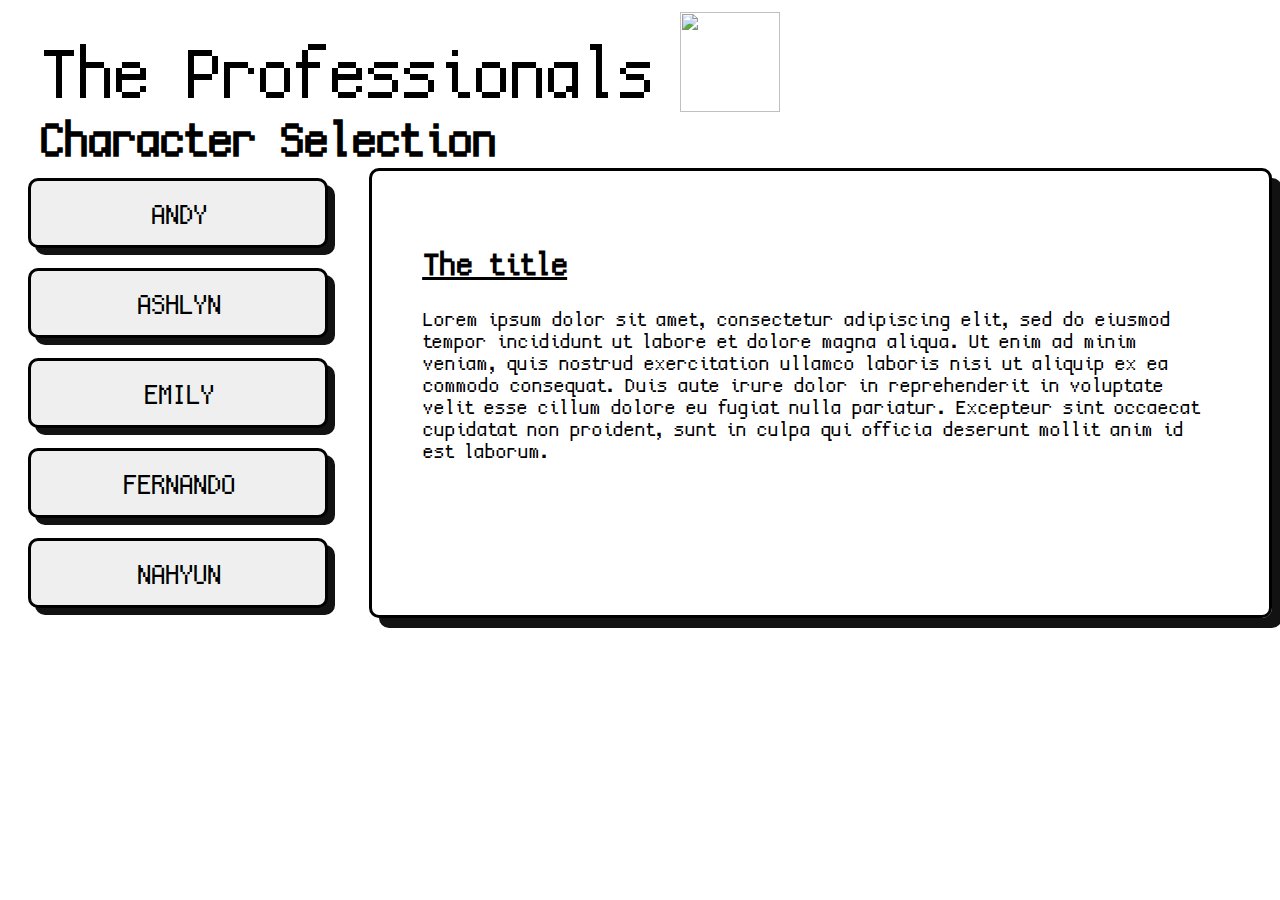
==== index.html @ 23911b60 "Renamed to index" ====
<html>
  <head>
    <meta charset="utf-8" />
    <title>Professionals Portfolio</title>
    <link
      rel="stylesheet"
      href="https://cdn.jsdelivr.net/npm/bulma@0.9.4/css/bulma.min.css"
    />
    <link rel="stylesheet" href="index.css" />
    <script src="main.js"></script>
  </head>

  <body>
    <div class="head">
      <div class="title">The Professionals</div>
      <img src="dog.gif" class="dog"/>
    </div>
    <div class="subtitle">Character Selection</div>
    <div class="container">
      <!-- Character Selection -->
      <div class="buttons-vertical">
        <button onclick="displayAndy()" id="Andy">ANDY</button>
        <button onclick="displayAshlyn()" id="Ashlyn">ASHLYN</button>
        <button onclick="displayEmily()" id="Emily">EMILY</button>
        <button onclick="displayFernando()" id="Fernando">FERNANDO</button>
        <button onclick="displayNahyun()" id="Nahyun">NAHYUN</button>
      </div>
      <div class="summary-container">
        <div class="summary-body">
          <h2 class="summary-title" id="summary-title">The title</h2>
          <p class="summary-text" id="summary-text">
            Lorem ipsum dolor sit amet, consectetur adipiscing elit, sed do
            eiusmod tempor incididunt ut labore et dolore magna aliqua. Ut enim
            ad minim veniam, quis nostrud exercitation ullamco laboris nisi ut
            aliquip ex ea commodo consequat. Duis aute irure dolor in
            reprehenderit in voluptate velit esse cillum dolore eu fugiat nulla
            pariatur. Excepteur sint occaecat cupidatat non proident, sunt in
            culpa qui officia deserunt mollit anim id est laborum.
          </p>
        </div>
        <div class="summary-img">
          <img id="sprite" />
        </div>
        <div></div>
        <button class="select-character" id="characterSelect">SELECT</button>
      </div>
    </div>
  </body>
</html>
---- index.css ----
@font-face {
  font-family: Cozette;
  src: url(CozetteVector.ttf);
}

body {
  font-family: Cozette;
}

button {
  font-family: Cozette;
}

.head {
  display: flex;
  align-items: center;
}

.dog {
  width: 100px;
  height: 100px;
}

.title {
  font-size: 72px;
  padding: 30px 30px 0px 30px;
  margin-bottom: 0px;
}

.subtitle {
  font-size: 48px;
  font-weight: bold;
  padding: 0px 30px 0px 30px;
  margin-bottom: 0px;
}

.container {
  display: grid;
  grid-template-columns: 1fr 2.5fr;
}

.buttons-vertical {
  display: flex;
  flex-direction: column;
  justify-content: center;
}

.summary-container {
  display: grid;
  grid-template-columns: 3fr fit-content(20%);
  border: solid 3px;
  border-radius: 10px;
  box-shadow: 10px 10px #121212;
}

.summary-img {
  margin: auto auto auto auto;
  display: none;
  width: 300px;
}

.summary-body {
  padding: 50px;
}

.summary-title {
  font-size: 32px;
  font-weight: bold;
  text-decoration: underline;
}

.summary-text {
  font-size: 20px;
}

.select-character {
  margin-left: auto;
  margin-right: auto;
  font-size: 24px;
  width: 100px;
  height: 70px;
  display: none;
}

button {
  border: solid 3px;
  border-radius: 10px;
  padding: 20px 10px 20px 10px;
  margin: 10px 20px 10px 20px;
  transition: all 0.3s ease;
  box-shadow: 7px 7px #121212;
  font-size: 28px;
  width: 300px;
  height: 70px;
}

button:hover {
  background-color: #121212;
  color: aliceblue;
  border: solid #121212;
  font-size: 25px;
}
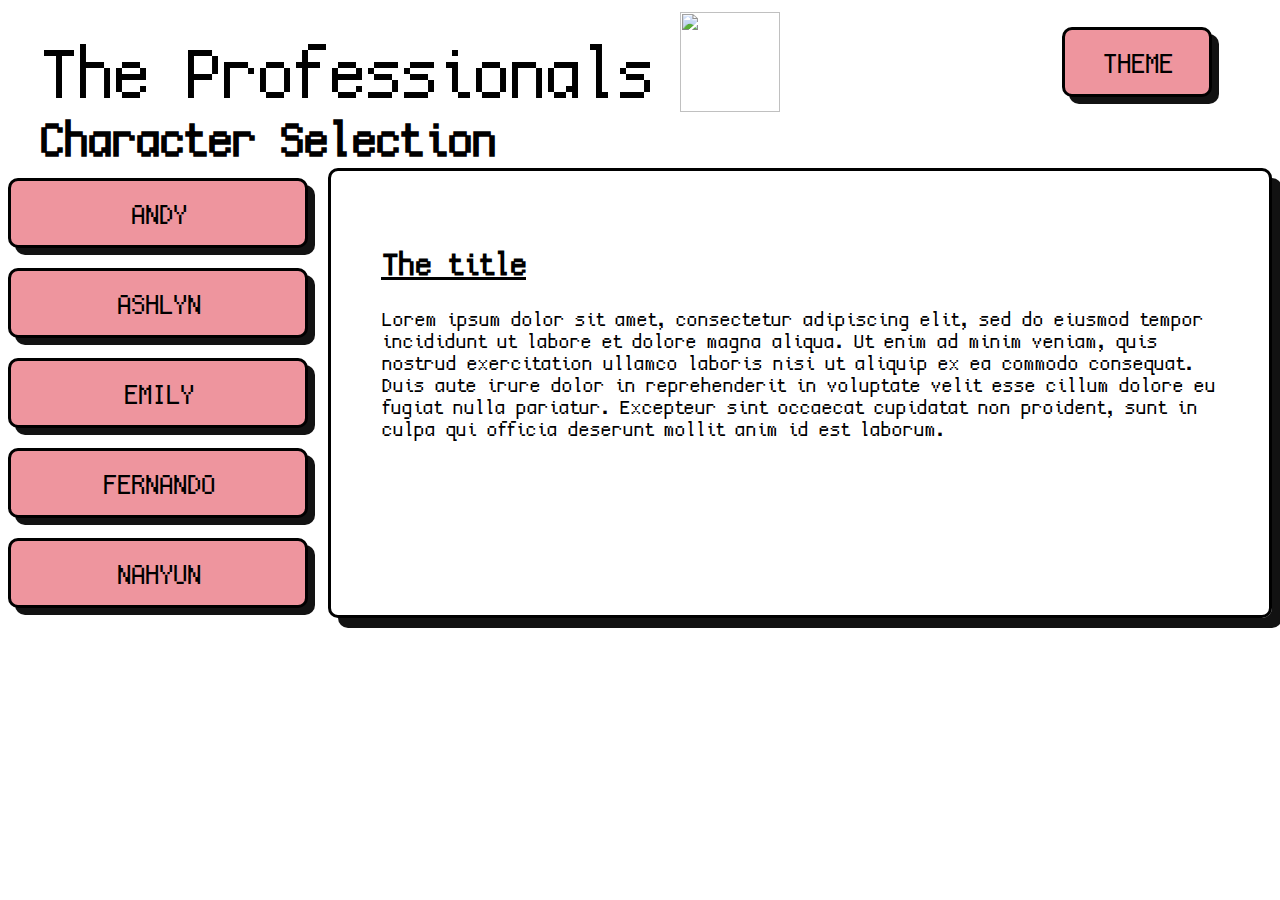
==== commit 5fa4b436: "Added color buttons" ====
--- a/index.html
+++ b/index.html
@@ -6,43 +6,67 @@
       rel="stylesheet"
       href="https://cdn.jsdelivr.net/npm/bulma@0.9.4/css/bulma.min.css"
     />
+    <link
+      rel="stylesheet"
+      href="https://cdnjs.cloudflare.com/ajax/libs/font-awesome/4.7.0/css/font-awesome.min.css"
+    />
     <link rel="stylesheet" href="index.css" />
     <script src="main.js"></script>
   </head>
 
   <body>
-    <div class="head">
-      <div class="title">The Professionals</div>
-      <img src="dog.gif" class="dog"/>
-    </div>
-    <div class="subtitle">Character Selection</div>
-    <div class="container">
-      <!-- Character Selection -->
-      <div class="buttons-vertical">
-        <button onclick="displayAndy()" id="Andy">ANDY</button>
-        <button onclick="displayAshlyn()" id="Ashlyn">ASHLYN</button>
-        <button onclick="displayEmily()" id="Emily">EMILY</button>
-        <button onclick="displayFernando()" id="Fernando">FERNANDO</button>
-        <button onclick="displayNahyun()" id="Nahyun">NAHYUN</button>
+    <div class="content">
+      <div class="head">
+        <div class="title">The Professionals</div>
+        <img src="dog.gif" class="dog" />
+        <div class="dropdown">
+          <button class="color-select">THEME</button>
+          <div class="dropdown-content">
+            <button class="color-choose" onclick="changePink()">Pink</button>
+            <button class="color-choose blue" onclick="changeBlue()">
+              Blue
+            </button>
+            <button class="color-choose green" onclick="changeGreen()">
+              Green
+            </button>
+          </div>
+        </div>
       </div>
-      <div class="summary-container">
-        <div class="summary-body">
-          <h2 class="summary-title" id="summary-title">The title</h2>
-          <p class="summary-text" id="summary-text">
-            Lorem ipsum dolor sit amet, consectetur adipiscing elit, sed do
-            eiusmod tempor incididunt ut labore et dolore magna aliqua. Ut enim
-            ad minim veniam, quis nostrud exercitation ullamco laboris nisi ut
-            aliquip ex ea commodo consequat. Duis aute irure dolor in
-            reprehenderit in voluptate velit esse cillum dolore eu fugiat nulla
-            pariatur. Excepteur sint occaecat cupidatat non proident, sunt in
-            culpa qui officia deserunt mollit anim id est laborum.
-          </p>
+      <div class="subtitle">Character Selection</div>
+      <div class="container">
+        <!-- Character Selection -->
+        <div class="buttons-vertical">
+          <button onclick="displayAndy()" id="Andy">ANDY</button>
+          <button onclick="displayAshlyn()" id="Ashlyn">ASHLYN</button>
+          <button onclick="displayEmily()" id="Emily">EMILY</button>
+          <button onclick="displayFernando()" id="Fernando">FERNANDO</button>
+          <button onclick="displayNahyun()" id="Nahyun">NAHYUN</button>
         </div>
-        <div class="summary-img">
-          <img id="sprite" />
+        <div class="summary-container">
+          <div class="summary-body">
+            <h2 class="summary-title" id="summary-title">The title</h2>
+            <p class="summary-text" id="summary-text">
+              Lorem ipsum dolor sit amet, consectetur adipiscing elit, sed do
+              eiusmod tempor incididunt ut labore et dolore magna aliqua. Ut
+              enim ad minim veniam, quis nostrud exercitation ullamco laboris
+              nisi ut aliquip ex ea commodo consequat. Duis aute irure dolor in
+              reprehenderit in voluptate velit esse cillum dolore eu fugiat
+              nulla pariatur. Excepteur sint occaecat cupidatat non proident,
+              sunt in culpa qui officia deserunt mollit anim id est laborum.
+            </p>
+          </div>
+          <div class="summary-img">
+            <img id="sprite" />
+          </div>
+          <div></div>
+          <button
+            class="select-character"
+            id="characterSelect"
+            onclick="goToPage()"
+          >
+            SELECT
+          </button>
         </div>
-        <div></div>
-        <button class="select-character" id="characterSelect">SELECT</button>
       </div>
     </div>
   </body>
--- a/index.css
+++ b/index.css
@@ -3,17 +3,71 @@
   src: url(CozetteVector.ttf);
 }
 
-body {
-  font-family: Cozette;
+:root {
+  --black: #121212;
+  --pink: #ee959e;
+  --blue: dodgerblue;
+  --green: greenyellow;
 }
 
-button {
+html * {
   font-family: Cozette;
 }
 
 .head {
   display: flex;
   align-items: center;
+}
+
+.color-select {
+  width: 150px;
+}
+
+.color-choose {
+  width: 120px;
+  margin-left: auto;
+  margin-right: auto;
+}
+
+.blue {
+  background-color: var(--blue);
+}
+
+.green {
+  background-color: var(--green);
+}
+
+.dropbtn {
+  background-color: #4caf50;
+  color: white;
+  padding: 16px;
+  font-size: 16px;
+  border: none;
+  cursor: pointer;
+}
+
+/* The container <div> - needed to position the dropdown content */
+.dropdown {
+  position: relative;
+  margin-left: auto;
+  margin-right: 40px;
+  display: inline-block;
+}
+
+/* Dropdown Content (Hidden by Default) */
+.dropdown-content {
+  display: none;
+  background-color: transparent;
+  box-shadow: none;
+  position: absolute;
+  font-size: 18px;
+  width: 160px;
+  z-index: 1;
+}
+
+.dropdown:hover .dropdown-content {
+  display: flex;
+  flex-direction: column;
 }
 
 .dog {
@@ -35,8 +89,7 @@
 }
 
 .container {
-  display: grid;
-  grid-template-columns: 1fr 2.5fr;
+  display: flex;
 }
 
 .buttons-vertical {
@@ -50,7 +103,7 @@
   grid-template-columns: 3fr fit-content(20%);
   border: solid 3px;
   border-radius: 10px;
-  box-shadow: 10px 10px #121212;
+  box-shadow: 10px 10px var(--black);
 }
 
 .summary-img {
@@ -83,20 +136,54 @@
 }
 
 button {
+  background-color: var(--pink);
   border: solid 3px;
   border-radius: 10px;
   padding: 20px 10px 20px 10px;
-  margin: 10px 20px 10px 20px;
+  margin: 10px 20px 10px 0px;
   transition: all 0.3s ease;
-  box-shadow: 7px 7px #121212;
+  box-shadow: 7px 7px var(--black);
   font-size: 28px;
   width: 300px;
   height: 70px;
 }
 
 button:hover {
-  background-color: #121212;
-  color: aliceblue;
-  border: solid #121212;
+  background-color: var(--black);
+  color: white;
+  border: solid var(--black);
   font-size: 25px;
 }
+
+button:active {
+  box-shadow: 0px 0px var(--pink);
+  transform: translateX(7px) translateY(7px);
+}
+
+@media (max-width: 1000px) {
+  .content {
+    display: flex;
+    height: 100%;
+    flex-direction: column;
+  }
+  .container {
+    display: flex;
+    flex-direction: column;
+    align-items: center;
+    flex-grow: 0;
+    margin: 0;
+  }
+  .buttons-vertical {
+    padding-bottom: 50px;
+  }
+  button {
+    font-size: 42px;
+    padding: 0;
+    width: 70vw;
+    height: 8vh;
+  }
+  .summary-container {
+    margin-left: 30vw;
+    margin-right: 30vw;
+  }
+}
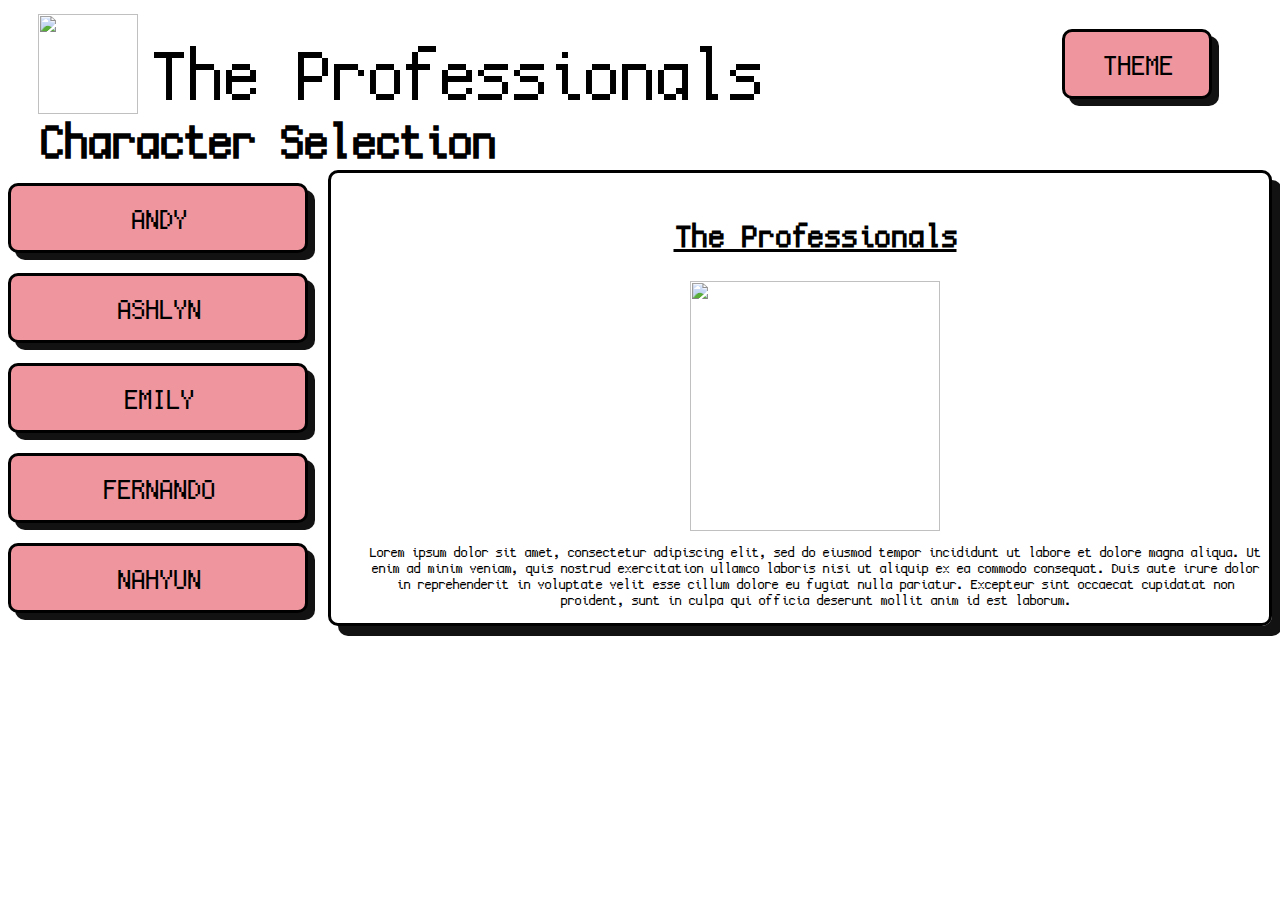
==== commit 96cf766a: "Added back button" ====
--- a/index.html
+++ b/index.html
@@ -6,19 +6,21 @@
       rel="stylesheet"
       href="https://cdn.jsdelivr.net/npm/bulma@0.9.4/css/bulma.min.css"
     />
-    <link
-      rel="stylesheet"
-      href="https://cdnjs.cloudflare.com/ajax/libs/font-awesome/4.7.0/css/font-awesome.min.css"
-    />
     <link rel="stylesheet" href="index.css" />
     <script src="main.js"></script>
+    <script
+      src="https://kit.fontawesome.com/1438e6301e.js"
+      crossorigin="anonymous"
+    ></script>
   </head>
 
   <body>
     <div class="content">
       <div class="head">
+        <a href="index.html">
+          <img src="dog.gif" class="dog" />
+        </a>
         <div class="title">The Professionals</div>
-        <img src="dog.gif" class="dog" />
         <div class="dropdown">
           <button class="color-select">THEME</button>
           <div class="dropdown-content">
@@ -36,15 +38,31 @@
       <div class="container">
         <!-- Character Selection -->
         <div class="buttons-vertical">
-          <button onclick="displayAndy()" id="Andy">ANDY</button>
-          <button onclick="displayAshlyn()" id="Ashlyn">ASHLYN</button>
-          <button onclick="displayEmily()" id="Emily">EMILY</button>
-          <button onclick="displayFernando()" id="Fernando">FERNANDO</button>
-          <button onclick="displayNahyun()" id="Nahyun">NAHYUN</button>
+          <button onclick="displayAndy()" id="Andy">
+            <i class="fa-solid fa-locust"></i>
+            ANDY
+          </button>
+          <button onclick="displayAshlyn()" id="Ashlyn">
+            <i class="fa-solid fa-crow"></i>
+            ASHLYN
+          </button>
+          <button onclick="displayEmily()" id="Emily">
+            <i class="fa-solid fa-kiwi-bird"></i>
+            EMILY
+          </button>
+          <button onclick="displayFernando()" id="Fernando">
+            <i class="fa-solid fa-shrimp"></i>
+            FERNANDO
+          </button>
+          <button onclick="displayNahyun()" id="Nahyun">
+            <i class="fa-solid fa-cow"></i>
+            NAHYUN
+          </button>
         </div>
         <div class="summary-container">
           <div class="summary-body">
-            <h2 class="summary-title" id="summary-title">The title</h2>
+            <h2 class="summary-title" id="summary-title">The Professionals</h2>
+            <img class="group-photo" id="group-photo" src="group.jpg" />
             <p class="summary-text" id="summary-text">
               Lorem ipsum dolor sit amet, consectetur adipiscing elit, sed do
               eiusmod tempor incididunt ut labore et dolore magna aliqua. Ut
--- a/index.css
+++ b/index.css
@@ -6,8 +6,8 @@
 :root {
   --black: #121212;
   --pink: #ee959e;
-  --blue: dodgerblue;
-  --green: greenyellow;
+  --blue: #7F8DE2;
+  --green: #C1FCF6;
 }
 
 html * {
@@ -16,6 +16,7 @@
 
 .head {
   display: flex;
+  margin-top: 10px;
   align-items: center;
 }
 
@@ -73,11 +74,19 @@
 .dog {
   width: 100px;
   height: 100px;
+  margin-left: 30px;
+  align-self: flex-start;
+  transition: all .3s ease;
+}
+
+.dog:hover {
+  width: 110px;
+  height: 110px;
 }
 
 .title {
   font-size: 72px;
-  padding: 30px 30px 0px 30px;
+  padding: 30px 30px 0px 10px;
   margin-bottom: 0px;
 }
 
@@ -113,26 +122,35 @@
 }
 
 .summary-body {
-  padding: 50px;
+  padding: 20px 0px 0px 30px;
 }
 
 .summary-title {
   font-size: 32px;
   font-weight: bold;
+  text-align: center;
   text-decoration: underline;
 }
 
+.group-photo {
+  height: 250px;
+  margin: 10px auto 10px auto;
+  display: block;
+}
+
 .summary-text {
-  font-size: 20px;
+  font-size: 14px;
+  text-align: center;
 }
 
 .select-character {
   margin-left: auto;
   margin-right: auto;
-  font-size: 24px;
+  font-size: 20px;
   width: 100px;
   height: 70px;
   display: none;
+  margin-bottom: 20px;
 }
 
 button {
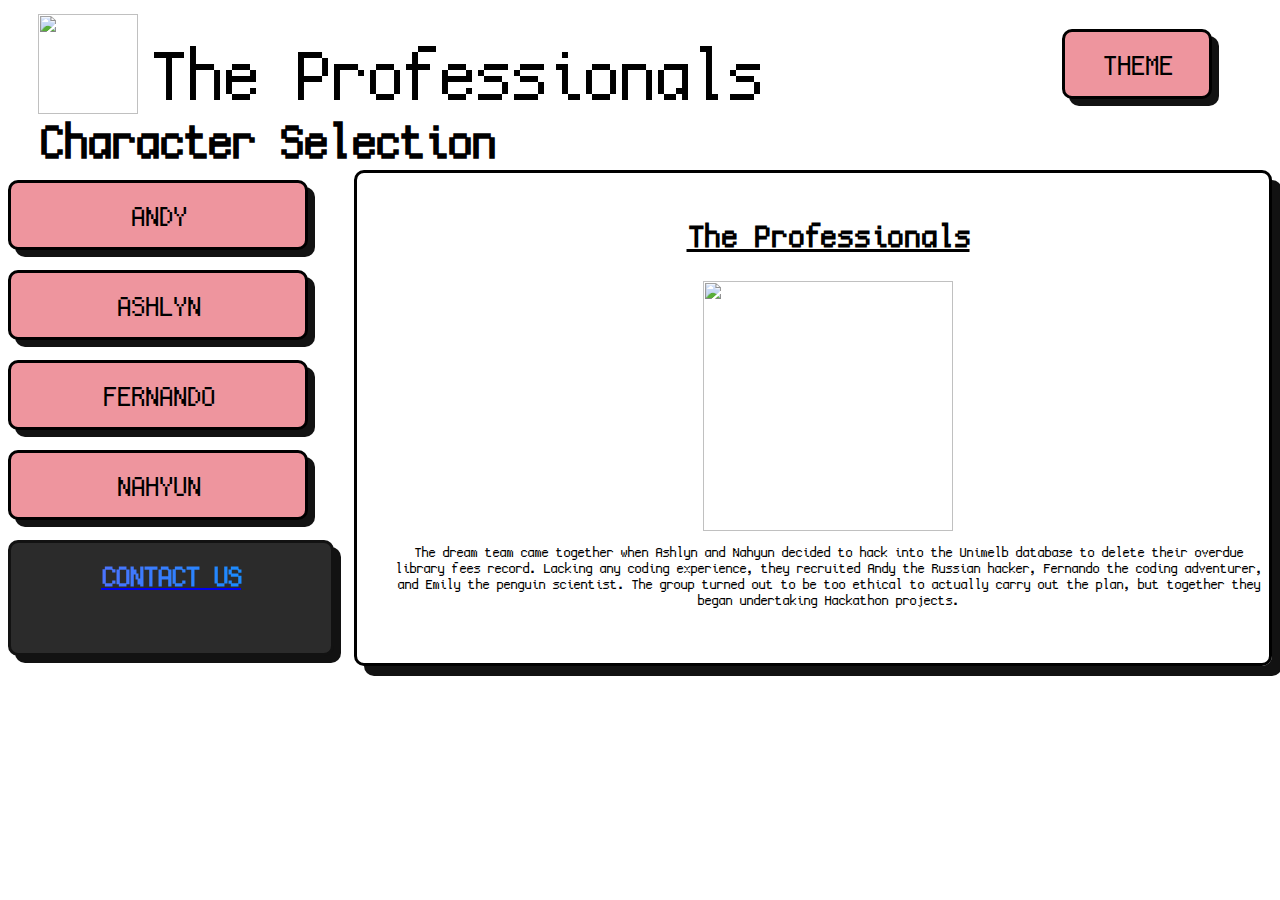
==== commit fe35e38b: "Added contact us page" ====
--- a/index.html
+++ b/index.html
@@ -46,10 +46,6 @@
             <i class="fa-solid fa-crow"></i>
             ASHLYN
           </button>
-          <button onclick="displayEmily()" id="Emily">
-            <i class="fa-solid fa-kiwi-bird"></i>
-            EMILY
-          </button>
           <button onclick="displayFernando()" id="Fernando">
             <i class="fa-solid fa-shrimp"></i>
             FERNANDO
@@ -58,19 +54,21 @@
             <i class="fa-solid fa-cow"></i>
             NAHYUN
           </button>
+          <a href="contact.html" class="contact-us-button">
+            <div id="shadowBox">
+              <div class="rainbow rainbow_text_animated">CONTACT US</div>
+            </div>
+          </a>
         </div>
         <div class="summary-container">
           <div class="summary-body">
             <h2 class="summary-title" id="summary-title">The Professionals</h2>
             <img class="group-photo" id="group-photo" src="group.jpg" />
             <p class="summary-text" id="summary-text">
-              Lorem ipsum dolor sit amet, consectetur adipiscing elit, sed do
-              eiusmod tempor incididunt ut labore et dolore magna aliqua. Ut
-              enim ad minim veniam, quis nostrud exercitation ullamco laboris
-              nisi ut aliquip ex ea commodo consequat. Duis aute irure dolor in
-              reprehenderit in voluptate velit esse cillum dolore eu fugiat
-              nulla pariatur. Excepteur sint occaecat cupidatat non proident,
-              sunt in culpa qui officia deserunt mollit anim id est laborum.
+              The dream team came together when Ashlyn and Nahyun decided to hack into the Unimelb database to delete
+              their overdue library fees record. Lacking any coding experience, they recruited Andy the Russian hacker,
+              Fernando the coding adventurer, and Emily the penguin scientist. The group turned out to be too ethical
+              to actually carry out the plan, but together they began undertaking Hackathon projects.
             </p>
           </div>
           <div class="summary-img">
--- a/index.css
+++ b/index.css
@@ -6,8 +6,8 @@
 :root {
   --black: #121212;
   --pink: #ee959e;
-  --blue: #7F8DE2;
-  --green: #C1FCF6;
+  --blue: #7f8de2;
+  --green: #c1fcf6;
 }
 
 html * {
@@ -76,7 +76,7 @@
   height: 100px;
   margin-left: 30px;
   align-self: flex-start;
-  transition: all .3s ease;
+  transition: all 0.3s ease;
 }
 
 .dog:hover {
@@ -178,6 +178,59 @@
   transform: translateX(7px) translateY(7px);
 }
 
+.contact-us-button {
+  background-color: #2b2b2b;
+  border: solid 3px #121212;
+  border-radius: 10px;
+  padding: 20px 10px 20px 10px;
+  margin: 10px 20px 10px 0px;
+  transition: all 0.3s ease;
+  box-shadow: 7px 7px var(--black);
+  font-size: 28px;
+  width: 300px;
+  height: 70px;
+  line-height: normal;
+}
+
+#shadowBox {
+  background-color: rgb(0, 0, 0);
+  /* Fallback color */
+  background-color: rgba(0, 0, 0, 0);
+  /* Black w/opacity/see-through */
+}
+
+.rainbow {
+  text-align: center;
+  font-size: 28px;
+  font-weight: bold;
+}
+.rainbow_text_animated {
+  background: linear-gradient(
+    to right,
+    #6666ff,
+    #0099ff,
+    #00ff00,
+    #ff3399,
+    #6666ff
+  );
+  -webkit-background-clip: text;
+  background-clip: text;
+  color: transparent;
+  animation: rainbow_animation 6s ease-in-out infinite;
+  background-size: 400% 100%;
+}
+
+@keyframes rainbow_animation {
+  0%,
+  100% {
+    background-position: 0 0;
+  }
+
+  50% {
+    background-position: 100% 0;
+  }
+}
+
 @media (max-width: 1000px) {
   .content {
     display: flex;
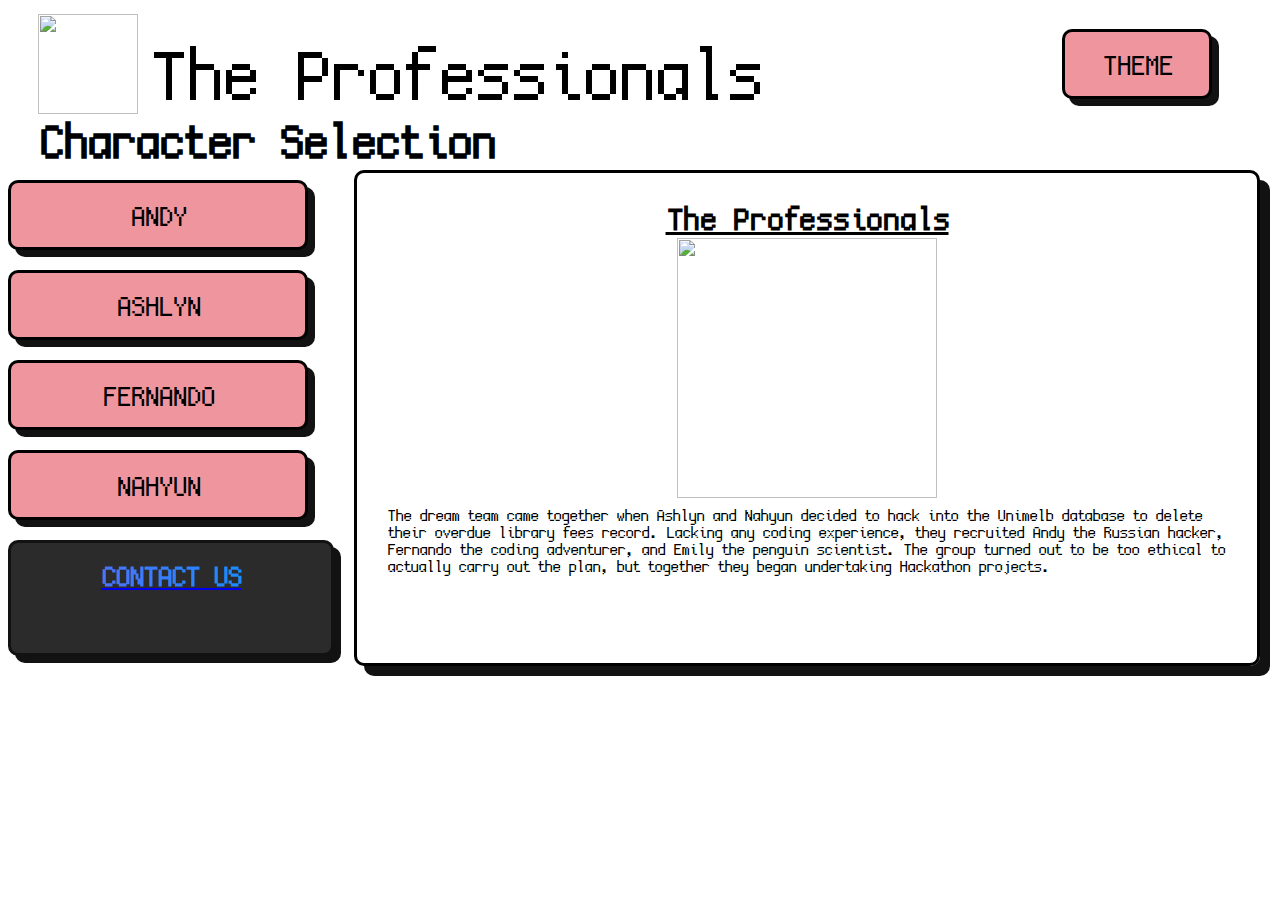
==== commit 1900f3f3: "Fixed width changing" ====
--- a/index.html
+++ b/index.html
@@ -60,16 +60,16 @@
             </div>
           </a>
         </div>
-        <div class="summary-container">
+        <div class="summary-container" id="summary-container">
           <div class="summary-body">
-            <h2 class="summary-title" id="summary-title">The Professionals</h2>
+            <div class="summary-title" id="summary-title">The Professionals</div>
             <img class="group-photo" id="group-photo" src="group.jpg" />
-            <p class="summary-text" id="summary-text">
+            <div class="summary-text" id="summary-text">
               The dream team came together when Ashlyn and Nahyun decided to hack into the Unimelb database to delete
               their overdue library fees record. Lacking any coding experience, they recruited Andy the Russian hacker,
               Fernando the coding adventurer, and Emily the penguin scientist. The group turned out to be too ethical
               to actually carry out the plan, but together they began undertaking Hackathon projects.
-            </p>
+            </div>
           </div>
           <div class="summary-img">
             <img id="sprite" />
--- a/index.css
+++ b/index.css
@@ -113,6 +113,7 @@
   border: solid 3px;
   border-radius: 10px;
   box-shadow: 10px 10px var(--black);
+  width: 900px;
 }
 
 .summary-img {
@@ -122,7 +123,8 @@
 }
 
 .summary-body {
-  padding: 20px 0px 0px 30px;
+  padding: 30px 30px 30px 30px;
+  text-align: left;
 }
 
 .summary-title {
@@ -133,14 +135,13 @@
 }
 
 .group-photo {
-  height: 250px;
-  margin: 10px auto 10px auto;
+  height: 260px;
+  margin: 0px auto 10px auto;
   display: block;
 }
 
 .summary-text {
-  font-size: 14px;
-  text-align: center;
+  font-size: 16px;
 }
 
 .select-character {
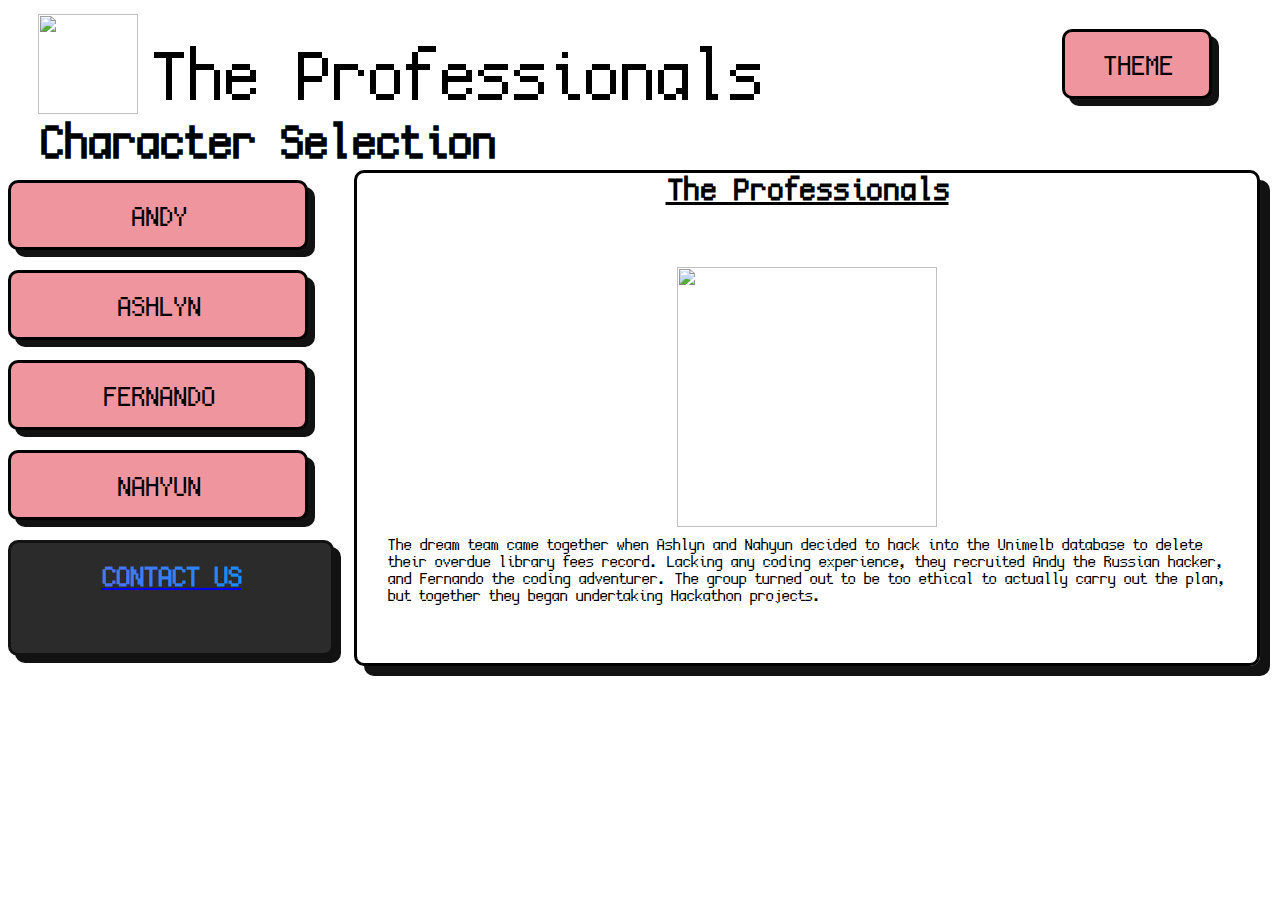
==== commit 1e3f08fd: "FIxed line" ====
--- a/index.html
+++ b/index.html
@@ -1,7 +1,17 @@
 <html>
   <head>
     <meta charset="utf-8" />
-    <title>Professionals Portfolio</title>
+    <meta
+      property="og:title"
+      content="The Professionals Portfolio"
+    />
+    <meta property="og:type" content="website" />
+    <meta
+      property="og:image"
+      content="/sprites/sprite0.jpg"
+    />
+    <meta property="og:url" content="https://andylow14.github.io/the-professionals-portfolio" />
+    <title>The Professionals Portfolio</title>
     <link
       rel="stylesheet"
       href="https://cdn.jsdelivr.net/npm/bulma@0.9.4/css/bulma.min.css"
@@ -24,12 +34,22 @@
         <div class="dropdown">
           <button class="color-select">THEME</button>
           <div class="dropdown-content">
-            <button class="color-choose" onclick="changePink()">Pink</button>
-            <button class="color-choose blue" onclick="changeBlue()">
-              Blue
+            <button class="color-choose" onclick="changePink()" id="selector">
+              CANDY
             </button>
-            <button class="color-choose green" onclick="changeGreen()">
-              Green
+            <button
+              class="color-choose blue"
+              onclick="changeBlue()"
+              id="selector"
+            >
+              OCEAN
+            </button>
+            <button
+              class="color-choose green"
+              onclick="changeGreen()"
+              id="selector"
+            >
+              NATURE
             </button>
           </div>
         </div>
@@ -61,20 +81,23 @@
           </a>
         </div>
         <div class="summary-container" id="summary-container">
-          <div class="summary-body">
-            <div class="summary-title" id="summary-title">The Professionals</div>
+          <div class="summary-title" id="summary-title">The Professionals</div>
+          <div></div>
+          <div class="summary-body" id="summary-body">
             <img class="group-photo" id="group-photo" src="group.jpg" />
             <div class="summary-text" id="summary-text">
-              The dream team came together when Ashlyn and Nahyun decided to hack into the Unimelb database to delete
-              their overdue library fees record. Lacking any coding experience, they recruited Andy the Russian hacker,
-              Fernando the coding adventurer, and Emily the penguin scientist. The group turned out to be too ethical
-              to actually carry out the plan, but together they began undertaking Hackathon projects.
+              The dream team came together when Ashlyn and Nahyun decided to
+              hack into the Unimelb database to delete their overdue library
+              fees record. Lacking any coding experience, they recruited Andy
+              the Russian hacker, and Fernando the coding adventurer. The group
+              turned out to be too ethical to actually carry out the plan, but
+              together they began undertaking Hackathon projects.
             </div>
           </div>
           <div class="summary-img">
             <img id="sprite" />
           </div>
-          <div></div>
+          <div id="hidden"></div>
           <button
             class="select-character"
             id="characterSelect"
